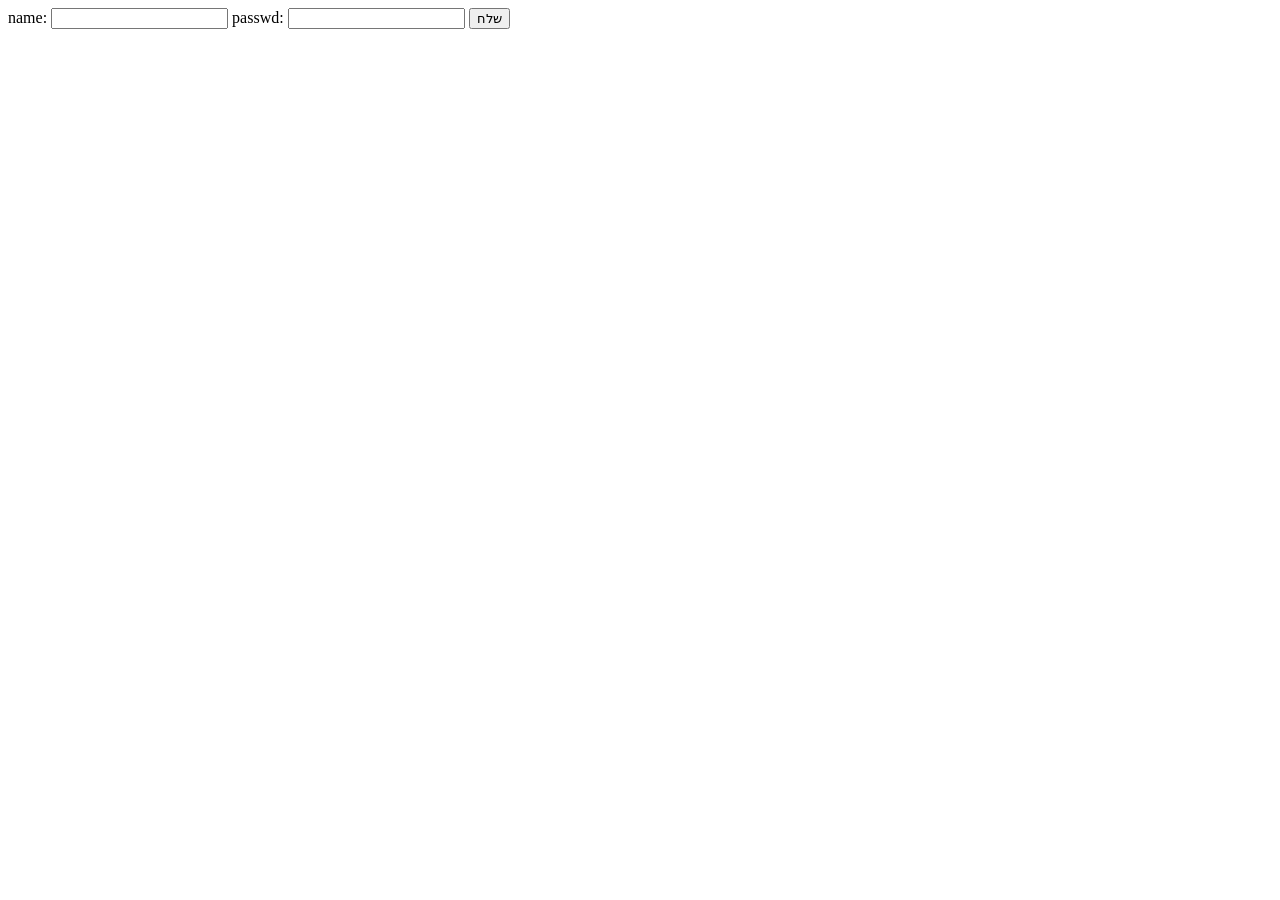
==== dotnet9/wwwroot/login.html @ 628f0f5d "authorization" ====
<!DOCTYPE html>
<html lang="en">

<head>
    <meta charset="UTF-8">
    <meta name="viewport" content="width=device-width, initial-scale=1.0">
    <title>Login</title>
</head>

<body>
    <form id="form">
        <label for="name">name: </label>
        <input type="text" name="name" id="name">
        <label for="passwd">passwd: </label>
        <input type="text" name="passwd" id="passwd">
        <button type="submit">שלח</button>

    </form>
    <script src="js/usersLogin.js" asp-append-version="true"></script>
    <!-- <script type="text/javascript">
     
    </script> -->
</body>

</html>
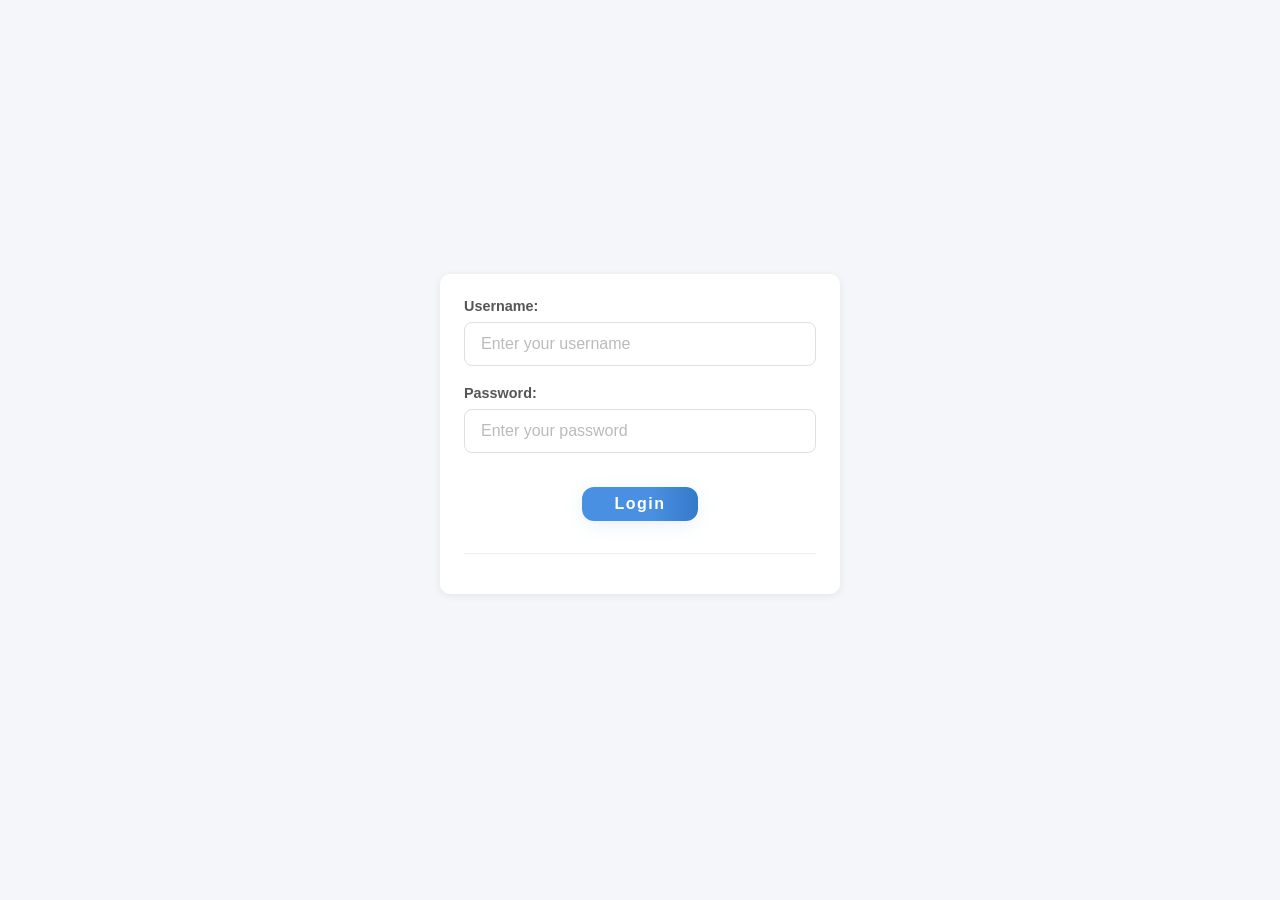
==== commit a4917d7b: "handle client-side" ====
--- a/dotnet9/wwwroot/login.html
+++ b/dotnet9/wwwroot/login.html
@@ -1,25 +1,63 @@
+
+
 <!DOCTYPE html>
 <html lang="en">
-
 <head>
     <meta charset="UTF-8">
     <meta name="viewport" content="width=device-width, initial-scale=1.0">
     <title>Login</title>
+    <link rel="stylesheet" href="css/site.css" />
+    <style>
+        /* Center the login card on the screen */
+        body { 
+            display: flex; 
+            flex-direction: column; 
+            align-items: center; 
+            justify-content: center; 
+            min-height: 100vh; 
+            background: #f4f6fa;
+        }
+        .login-container { width: 100%; max-width: 400px; }
+        .g_id_signin { display: flex; justify-content: center; margin-top: 1rem; }
+    </style>
 </head>
 
 <body>
-    <form id="form">
-        <label for="name">name: </label>
-        <input type="text" name="name" id="name">
-        <label for="passwd">passwd: </label>
-        <input type="text" name="passwd" id="passwd">
-        <button type="submit">שלח</button>
 
-    </form>
-    <script src="js/usersLogin.js" asp-append-version="true"></script>
-    <!-- <script type="text/javascript">
-     
-    </script> -->
+  
+
+    <div class="login-container">
+        <div class="form-card">
+            <form id="form">
+                <div class="form-group">
+                    <label for="name">Username:</label>
+                    <input type="text" name="name" id="name" placeholder="Enter your username" required>
+                </div>
+
+                <div class="form-group">
+                    <label for="passwd">Password:</label>
+                    <input type="password" name="passwd" id="passwd" placeholder="Enter your password" required>
+                </div>
+
+                <div class="form-actions" style="display: flex; justify-content: center; margin-top: 1.5rem;">
+                    <button type="submit" class="admin-link-btn" style="padding: 0.5rem 2rem; font-size: 1rem;">Login</button>
+                </div>
+            </form>
+
+            <hr style="border: 0; border-top: 1px solid #eee; margin: 1.5rem 0;">
+
+            <div id="g_id_onload" 
+                 data-client_id="753534409769-esd1uivsvk45lrnuf5l3m17d275v6euc.apps.googleusercontent.com"
+                 data-callback="handleGoogleCredentialResponse" 
+                 data-auto_prompt="false">
+            </div>
+            <div class="g_id_signin" data-type="standard"></div>
+        </div>
+    </div>
+
+    
+
+    <script src="https://accounts.google.com/gsi/client" async defer></script>
+    <script src="js/usersLogin.js"></script>
 </body>
-
 </html>
--- a/dotnet9/wwwroot/css/site.css
+++ b/dotnet9/wwwroot/css/site.css
@@ -0,0 +1,354 @@
+body {
+    font-family: 'Segoe UI', Arial, sans-serif;
+    background: #f4f6fa;
+    margin: 0;
+    padding: 0;
+    color: #222;
+}
+
+header {
+    background: #4a90e2;
+    color: #fff;
+    padding: 1.5rem 0 1rem 0;
+    text-align: center;
+    box-shadow: 0 2px 8px rgba(0, 0, 0, 0.04);
+}
+
+.container {
+    display: flex;
+    flex-wrap: wrap;
+    gap: 2rem;
+    max-width: 1200px;
+    margin: 2rem auto;
+    padding: 0 1rem;
+}
+
+.music-section {
+    flex: 2 1 500px;
+    min-width: 350px;
+}
+
+.sidebar {
+    flex: 1 1 320px;
+    min-width: 280px;
+    display: flex;
+    flex-direction: column;
+    gap: 2rem;
+}
+
+.form-card,
+.table-card {
+    background: #fff;
+    border-radius: 10px;
+    box-shadow: 0 2px 8px rgba(0, 0, 0, 0.07);
+    padding: 1.5rem 1.5rem 1rem 1.5rem;
+    margin-bottom: 2rem;
+}
+
+.user-card,
+.activity-section {
+    background: #fff;
+    border-radius: 10px;
+    box-shadow: 0 2px 8px rgba(0, 0, 0, 0.07);
+    padding: 1.2rem 1.5rem 1rem 1.5rem;
+    margin-bottom: 1.5rem;
+}
+
+.user-card h2,
+.activity-section h2 {
+    color: #4a90e2;
+    font-size: 1.2rem;
+    margin-top: 0;
+}
+
+form input[type="submit"] {
+    background: #4a90e2;
+    color: #fff;
+    border: none;
+    border-radius: 5px;
+    padding: 0.5rem 1.5rem;
+    font-size: 1rem;
+    font-weight: 600;
+    transition: background 0.2s;
+}
+
+form input[type="submit"]:hover {
+    background: #357ac9;
+}
+
+.close-btn {
+    margin-left: 1rem;
+    color: #888;
+    text-decoration: none;
+    font-size: 1.2rem;
+    cursor: pointer;
+    transition: color 0.2s;
+}
+
+.close-btn:hover {
+    color: #e74c3c;
+}
+
+.table-card {
+    overflow-x: auto;
+}
+
+.table-header {
+    display: flex;
+    align-items: center;
+    justify-content: space-between;
+    margin-bottom: 0.5rem;
+}
+
+table {
+    width: 100%;
+    border-collapse: collapse;
+    background: #fff;
+    font-size: 1rem;
+}
+
+th,
+td {
+    padding: 0.7rem 0.5rem;
+    border-bottom: 1px solid #e0e0e0;
+    text-align: left;
+}
+
+th {
+    background: #f4f6fa;
+    color: #4a90e2;
+    font-weight: 600;
+}
+
+tr:last-child td {
+    border-bottom: none;
+}
+
+.user-card {
+    background: #fff;
+}
+
+/* Admin link styling */
+.admin-link-container {
+    display: flex;
+    justify-content: center;
+    margin-bottom: 1.5rem;
+}
+
+.admin-link-btn {
+    display: inline-block;
+    background: #4a90e2;
+    color: #fff;
+    font-size: 1.1rem;
+    font-weight: 600;
+    padding: 0.8rem 2.2rem;
+    border-radius: 8px;
+    text-decoration: none;
+    box-shadow: 0 2px 8px rgba(0, 0, 0, 0.07);
+    transition: background 0.2s, box-shadow 0.2s;
+    letter-spacing: 1px;
+}
+
+.admin-link-btn:hover {
+    background: #357ac9;
+    box-shadow: 0 4px 16px rgba(0, 0, 0, 0.12);
+}
+
+/* User card now styled like activity-section */
+.row {
+    display: flex;
+    align-items: center;
+    gap: 20px;
+}
+
+
+/* Prominent Users Page button */
+.admin-link-btn {
+    display: inline-block;
+    background: linear-gradient(90deg, #4a90e2 60%, #357ac9 100%);
+    color: #fff;
+    font-size: 1.25rem;
+    font-weight: 700;
+    padding: 1.1rem 2.8rem;
+    border-radius: 12px;
+    text-decoration: none;
+    box-shadow: 0 4px 18px rgba(74, 144, 226, 0.13);
+    transition: background 0.2s, box-shadow 0.2s, transform 0.1s;
+    letter-spacing: 1.5px;
+    border: none;
+    outline: none;
+    margin-bottom: 0.5rem;
+    text-align: center;
+}
+
+.admin-link-btn:hover {
+    background: linear-gradient(90deg, #357ac9 60%, #4a90e2 100%);
+    box-shadow: 0 8px 24px rgba(74, 144, 226, 0.18);
+    transform: translateY(-2px) scale(1.03);
+    color: #fff;
+}
+
+.activity-section h2 {
+    color: #4a90e2;
+    font-size: 1.2rem;
+    margin-top: 0;
+}
+
+#activityList {
+    list-style: none;
+    padding: 0;
+    margin: 0;
+    max-height: 200px;
+    overflow-y: auto;
+}
+
+#activityList li {
+    padding: 0.5rem 0;
+    border-bottom: 1px solid #e0e0e0;
+    font-size: 0.98rem;
+}
+
+#activityList li:last-child {
+    border-bottom: none;
+}
+
+input[type='submit'],
+button,
+[aria-label] {
+    cursor: pointer;
+}
+
+#editForm {
+    display: none;
+}
+
+.user-card .title {
+    font-size: 24px;
+    font-weight: bold;
+    margin-bottom: 10px;
+}
+
+.row {
+    display: flex;
+    align-items: center;
+    gap: 25px;
+}
+
+.row h5 {
+    margin: 0;
+}
+
+
+.pwd-mask {
+    -webkit-text-security: disc;
+    text-security: disc;
+}
+
+/* עיצוב כל שדה טופס */
+/* קבוצת עטיפה לכל שדה כדי ליצור ריווח */
+.form-group {
+    margin-bottom: 1.2rem;
+    display: flex;
+    flex-direction: column;
+    gap: 0.5rem;
+}
+
+/* עיצוב ה-Label */
+form label {
+    font-size: 0.9rem;
+    font-weight: 600;
+    color: #555; /* אפור כהה שמתאים ל-#222 של ה-body */
+    display: block;
+    transition: color 0.2s;
+}
+
+/* עיצוב ה-Input */
+form input[type="text"],
+form input[type="email"],
+form input[type="password"],
+form input[type="number"],
+form select,
+form textarea {
+    width: 100%;
+    padding: 0.75rem 1rem;
+    font-family: inherit; /* שומר על Segoe UI */
+    font-size: 1rem;
+    border: 1px solid #e0e0e0; /* תואם לגבולות הטבלה שלך */
+    border-radius: 8px; /* מעט יותר מעוגל מהכפתור, למראה מודרני */
+    background-color: #fff;
+    color: #333;
+    box-sizing: border-box; /* מבטיח שהפדינג לא יחרוג מהרוחב */
+    transition: border-color 0.2s, box-shadow 0.2s;
+}
+
+/* אפקט פוקוס - כחול כמו ה-Header */
+form input:focus {
+    outline: none;
+    border-color: #4a90e2;
+    box-shadow: 0 0 0 3px rgba(74, 144, 226, 0.1);
+}
+
+/* שינוי צבע ה-label כשהאינפוט בפוקוס */
+.form-group:focus-within label {
+    color: #4a90e2;
+}
+
+/* עיצוב Placeholder */
+form input::placeholder {
+    color: #bbb;
+}
+
+/* עיצוב כללי לכל הכפתורים בטופס */
+form button,
+form input[type="submit"],
+form input[type="button"] {
+    display: inline-block;
+    padding: 0.6rem 1.5rem;
+    font-size: 1rem;
+    font-weight: 600;
+    color: #fff;
+    background-color: #4a90e2; /* צבע המותג שלך */
+    border: none;
+    border-radius: 6px; /* רדיוס עדין ומקצועי */
+    cursor: pointer;
+    transition: all 0.2s ease-in-out;
+    box-shadow: 0 2px 4px rgba(74, 144, 226, 0.2);
+    margin-top: 10px;
+}
+
+/* אפקט Hover - עדין ומזמין */
+form button:hover,
+form input[type="submit"]:hover,
+form input[type="button"]:hover {
+    background-color: #357ac9;
+    box-shadow: 0 4px 8px rgba(74, 144, 226, 0.3);
+    transform: translateY(-1px);
+}
+
+/* אפקט לחיצה (Active) */
+form button:active,
+form input[type="submit"]:active {
+    transform: translateY(0);
+    box-shadow: inset 0 2px 4px rgba(0, 0, 0, 0.1);
+}
+
+/* כפתור ביטול / משני (Secondary) */
+.btn-secondary {
+    background-color: #f4f6fa;
+    color: #555;
+    border: 1px solid #e0e0e0;
+    margin-left: 10px;
+}
+
+.btn-secondary:hover {
+    background-color: #e8ebf0;
+    color: #222;
+}
+
+/* מיכל לכפתורים למקרה שיש יותר מאחד בשורה */
+.form-actions {
+    display: flex;
+    justify-content: flex-start;
+    align-items: center;
+    margin-top: 1rem;
+}
